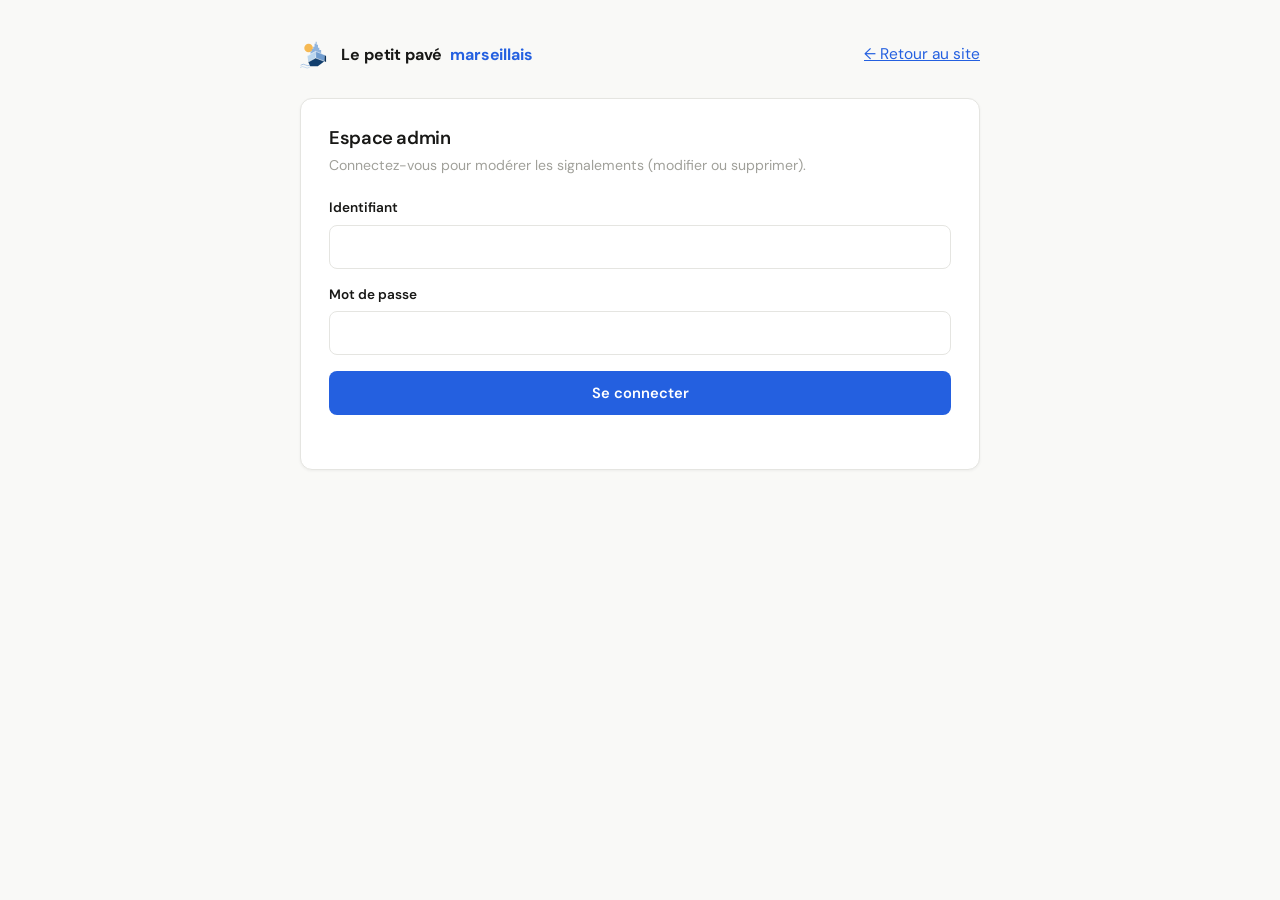
==== admin.html @ af26ad29 "Page admin.html + lien discret dans le footer" ====
<!DOCTYPE html>
<html lang="fr">
<head>
<meta charset="UTF-8">
<meta name="viewport" content="width=device-width, initial-scale=1.0">
<meta name="robots" content="noindex, nofollow">
<title>Espace admin — Le petit pavé marseillais</title>
<link rel="icon" href="img/logo-mark.svg" type="image/svg+xml">
<link href="https://fonts.googleapis.com/css2?family=DM+Sans:wght@400;500;600;700&family=DM+Mono:wght@400;500&display=swap" rel="stylesheet">
<link rel="stylesheet" href="css/style.css">
<style>
  body { background: var(--surface-subtle); }
  .admin-wrap { max-width: 720px; margin: 0 auto; padding: 40px 20px 80px; }
  .admin-header { display: flex; align-items: center; justify-content: space-between; margin-bottom: 28px; }
  .admin-header a.logo { font-size: 1rem; }
  .admin-card { background: var(--surface); border: 1px solid var(--border); border-radius: var(--radius-md); box-shadow: var(--shadow-card); padding: 28px; }
  .admin-card h1 { font-size: 1.15rem; margin-bottom: 6px; }
  .admin-card .sub { color: var(--text-tertiary); font-size: 0.88rem; margin-bottom: 22px; }
  .admin-field { margin-bottom: 16px; }
  .admin-field label { display: block; font-weight: 600; font-size: 0.85rem; margin-bottom: 6px; }
  .admin-field input {
    width: 100%; padding: 11px 13px; border: 1px solid var(--border); border-radius: var(--radius-sm);
    font-family: var(--font-body); font-size: 0.95rem; background: var(--surface);
  }
  .admin-error { color: #b91c1c; font-size: 0.85rem; margin: 10px 0 0; min-height: 1.2em; }
  .admin-panel-header { display: flex; align-items: center; justify-content: space-between; margin-bottom: 18px; gap: 10px; flex-wrap: wrap; }
  .admin-panel-header h1 { font-size: 1.15rem; margin: 0; }
  .admin-toolbar { display: flex; gap: 8px; }
  .report-row {
    background: var(--surface); border: 1px solid var(--border); border-radius: var(--radius-md);
    box-shadow: var(--shadow-card); padding: 16px; margin-bottom: 14px; display: flex; gap: 14px; flex-wrap: wrap;
  }
  .report-row img { width: 90px; height: 90px; object-fit: cover; border-radius: var(--radius-sm); flex-shrink: 0; }
  .report-fields { flex: 1; min-width: 220px; display: flex; flex-direction: column; gap: 8px; }
  .report-fields select, .report-fields textarea {
    width: 100%; padding: 8px 10px; border: 1px solid var(--border); border-radius: var(--radius-sm);
    font-family: var(--font-body); font-size: 0.9rem; background: var(--surface);
  }
  .report-fields textarea { resize: vertical; min-height: 44px; }
  .report-meta { font-size: 0.78rem; color: var(--text-tertiary); }
  .report-actions { display: flex; gap: 8px; align-items: flex-start; flex-wrap: wrap; }
  .admin-empty { text-align: center; color: var(--text-tertiary); padding: 40px 0; }
  [hidden] { display: none !important; }
</style>
</head>
<body>

<div class="admin-wrap">
  <div class="admin-header">
    <a href="index.html" class="logo"><img src="img/logo-mark.svg" alt="" class="logo-mark" width="28" height="25">Le petit pavé <span>marseillais</span></a>
    <a href="index.html" class="footer-admin-link">← Retour au site</a>
  </div>

  <div id="login-view" class="admin-card">
    <h1>Espace admin</h1>
    <p class="sub">Connectez-vous pour modérer les signalements (modifier ou supprimer).</p>
    <form id="login-form">
      <div class="admin-field">
        <label for="login-user">Identifiant</label>
        <input type="text" id="login-user" autocomplete="username" required>
      </div>
      <div class="admin-field">
        <label for="login-pass">Mot de passe</label>
        <input type="password" id="login-pass" autocomplete="current-password" required>
      </div>
      <button type="submit" class="btn btn-primary btn-block">Se connecter</button>
      <p class="admin-error" id="login-error"></p>
    </form>
  </div>

  <div id="panel-view" hidden>
    <div class="admin-panel-header">
      <h1>Modération des signalements</h1>
      <div class="admin-toolbar">
        <button class="btn btn-ghost btn-sm" id="admin-refresh">🔄 Actualiser</button>
        <button class="btn btn-ghost btn-sm" id="admin-logout">Se déconnecter</button>
      </div>
    </div>
    <div id="reports-list"></div>
  </div>
</div>

<script>
const CATEGORIES = [
  { id: 'voirie', label: 'Voirie', emoji: '🕳️' },
  { id: 'dechets', label: 'Déchets & propreté', emoji: '🗑️' },
  { id: 'mobilier', label: 'Mobilier urbain', emoji: '🪑' },
  { id: 'espaces-verts', label: 'Espaces verts', emoji: '🌳' },
  { id: 'voie-velo', label: 'Voie vélo', emoji: '🚲' },
  { id: 'signalisation', label: 'Signalisation', emoji: '🚧' },
  { id: 'autre', label: 'Autre', emoji: '✨' },
];

const loginView = document.getElementById('login-view');
const panelView = document.getElementById('panel-view');
const loginForm = document.getElementById('login-form');
const loginError = document.getElementById('login-error');
const reportsList = document.getElementById('reports-list');

function showPanel() {
  loginView.hidden = true;
  panelView.hidden = false;
  loadReports();
}

function showLogin() {
  panelView.hidden = true;
  loginView.hidden = false;
}

async function checkSession() {
  try {
    const res = await fetch('/api/admin/check', { credentials: 'include' });
    if (res.ok) showPanel(); else showLogin();
  } catch {
    showLogin();
  }
}

loginForm.addEventListener('submit', async (e) => {
  e.preventDefault();
  loginError.textContent = '';
  const user = document.getElementById('login-user').value;
  const password = document.getElementById('login-pass').value;
  const submitBtn = loginForm.querySelector('button[type="submit"]');
  submitBtn.disabled = true;
  try {
    const res = await fetch('/api/admin/login', {
      method: 'POST',
      credentials: 'include',
      headers: { 'Content-Type': 'application/json' },
      body: JSON.stringify({ user, password }),
    });
    const data = await res.json().catch(() => ({}));
    if (res.ok) {
      loginForm.reset();
      showPanel();
    } else {
      loginError.textContent = data.error || 'Connexion impossible.';
    }
  } catch {
    loginError.textContent = 'Erreur réseau. Réessayez.';
  } finally {
    submitBtn.disabled = false;
  }
});

document.getElementById('admin-logout').addEventListener('click', async () => {
  await fetch('/api/admin/logout', { method: 'POST', credentials: 'include' }).catch(() => {});
  showLogin();
});

document.getElementById('admin-refresh').addEventListener('click', loadReports);

function categoryOptions(selected) {
  return CATEGORIES.map(c => `<option value="${c.id}" ${c.id === selected ? 'selected' : ''}>${c.emoji} ${c.label}</option>`).join('');
}

function formatDate(iso) {
  try {
    return new Date(iso).toLocaleDateString('fr-FR', { day: 'numeric', month: 'long', year: 'numeric', hour: '2-digit', minute: '2-digit' });
  } catch {
    return iso;
  }
}

async function loadReports() {
  reportsList.innerHTML = '<p class="admin-empty">Chargement…</p>';
  let reports;
  try {
    const res = await fetch('/api/reports', { credentials: 'include' });
    reports = await res.json();
  } catch {
    reportsList.innerHTML = '<p class="admin-empty">Impossible de charger les signalements.</p>';
    return;
  }

  if (!Array.isArray(reports) || reports.length === 0) {
    reportsList.innerHTML = '<p class="admin-empty">Aucun signalement pour l’instant.</p>';
    return;
  }

  reportsList.innerHTML = reports.map(r => `
    <div class="report-row" data-id="${r.id}">
      ${r.photo ? `<img src="${r.photo}" alt="">` : ''}
      <div class="report-fields">
        <select class="f-category">${categoryOptions(r.category)}</select>
        <textarea class="f-comment" maxlength="140" rows="2">${r.comment ? escapeHtml(r.comment) : ''}</textarea>
        <select class="f-status">
          <option value="ouvert" ${r.status !== 'resolu' ? 'selected' : ''}>Ouvert</option>
          <option value="resolu" ${r.status === 'resolu' ? 'selected' : ''}>Résolu</option>
        </select>
        <div class="report-meta">Signalé le ${formatDate(r.createdAt)} · ${r.lat.toFixed(4)}, ${r.lng.toFixed(4)}</div>
      </div>
      <div class="report-actions">
        <button class="btn btn-primary btn-sm f-save">Enregistrer</button>
        <button class="btn btn-ghost btn-sm f-delete">Supprimer</button>
      </div>
    </div>
  `).join('');

  reportsList.querySelectorAll('.report-row').forEach(row => {
    const id = row.dataset.id;
    row.querySelector('.f-save').addEventListener('click', () => saveReport(id, row));
    row.querySelector('.f-delete').addEventListener('click', () => deleteReport(id, row));
  });
}

function escapeHtml(str) {
  const div = document.createElement('div');
  div.textContent = str;
  return div.innerHTML;
}

async function saveReport(id, row) {
  const btn = row.querySelector('.f-save');
  btn.disabled = true;
  btn.textContent = 'Enregistrement…';
  const payload = {
    category: row.querySelector('.f-category').value,
    comment: row.querySelector('.f-comment').value,
    status: row.querySelector('.f-status').value,
  };
  try {
    const res = await fetch(`/api/admin/reports/${encodeURIComponent(id)}`, {
      method: 'PATCH',
      credentials: 'include',
      headers: { 'Content-Type': 'application/json' },
      body: JSON.stringify(payload),
    });
    if (res.status === 401) { showLogin(); return; }
    btn.textContent = res.ok ? 'Enregistré ✓' : 'Erreur';
  } catch {
    btn.textContent = 'Erreur réseau';
  } finally {
    btn.disabled = false;
    setTimeout(() => { btn.textContent = 'Enregistrer'; }, 1800);
  }
}

async function deleteReport(id, row) {
  if (!confirm('Supprimer définitivement ce signalement ?')) return;
  try {
    const res = await fetch(`/api/admin/reports/${encodeURIComponent(id)}`, {
      method: 'DELETE',
      credentials: 'include',
    });
    if (res.status === 401) { showLogin(); return; }
    if (res.ok) {
      row.remove();
      if (!reportsList.querySelector('.report-row')) {
        reportsList.innerHTML = '<p class="admin-empty">Aucun signalement pour l’instant.</p>';
      }
    }
  } catch {
    alert('Erreur réseau, réessayez.');
  }
}

checkSession();
</script>
</body>
</html>
---- css/style.css ----
/* Le petit pavé marseillais — design basé sur le système "Meridian" (DESIGN.md) */

:root {
  --background: #f4f4f2;
  --surface: #ffffff;
  --surface-subtle: #f9f9f7;
  --border: #e5e5e1;
  --border-soft: #ededea;
  --border-focus: #2460e0;

  --text-primary: #181816;
  --text-secondary: #64645e;
  --text-tertiary: #a0a09a;
  --text-disabled: #c5c5bf;

  --primary: #2460e0;
  --primary-hover: #1e52c2;
  --primary-light: #edf1fe;
  --primary-dim: #c7d6fc;

  --green: #166534;
  --green-bg: #f0fdf4;
  --green-border: #bbf7d0;

  --red: #b91c1c;
  --red-bg: #fef2f2;

  --amber: #9a3412;
  --amber-bg: #fffbeb;
  --amber-border: #fde68a;

  --radius-xs: 4px;
  --radius-sm: 8px;
  --radius-md: 12px;

  --shadow-card: 0 1px 3px rgba(0, 0, 0, 0.05);
  --shadow-card-hover: 0 4px 10px rgba(0, 0, 0, 0.07);

  --font-body: 'DM Sans', system-ui, -apple-system, sans-serif;
  --font-mono: 'DM Mono', 'SFMono-Regular', Consolas, monospace;
}

* { box-sizing: border-box; }

html { scroll-behavior: smooth; }

body {
  margin: 0;
  font-family: var(--font-body);
  font-size: 15.5px;
  font-weight: 400;
  line-height: 1.5;
  color: var(--text-primary);
  background: var(--background);
}

h1, h2, h3 { font-family: var(--font-body); margin: 0 0 0.5em; color: var(--text-primary); }

h1 {
  font-size: clamp(1.9rem, 3.6vw, 2.6rem);
  font-weight: 600;
  line-height: 1.2;
  letter-spacing: -0.02em;
}
h2 {
  font-size: 20.5px;
  font-weight: 600;
  line-height: 1.2;
  letter-spacing: -0.02em;
}
p { margin: 0 0 1em; color: var(--text-secondary); }

.container { max-width: 1120px; margin: 0 auto; padding: 0 24px; }

a { color: var(--primary); }

/* Buttons */
.btn {
  display: inline-flex;
  align-items: center;
  justify-content: center;
  gap: 8px;
  font-family: var(--font-body);
  font-weight: 600;
  font-size: 0.92rem;
  padding: 11px 20px;
  border-radius: var(--radius-sm);
  border: 1px solid transparent;
  cursor: pointer;
  text-decoration: none;
  transition: background-color 0.15s ease, transform 0.1s ease, box-shadow 0.15s ease;
  white-space: nowrap;
}
.btn:active { transform: scale(0.98); }
.btn-primary { background: var(--primary); color: #fff; }
.btn-primary:hover { background: var(--primary-hover); }
.btn-ghost { background: var(--surface); border-color: var(--border); color: var(--text-secondary); }
.btn-ghost:hover { background: var(--surface-subtle); color: var(--text-primary); border-color: var(--text-disabled); }
.btn-lg { padding: 13px 24px; font-size: 0.98rem; }
.btn-sm { padding: 8px 14px; font-size: 0.85rem; }
.btn-block { width: 100%; }
.btn-header { display: none; }

.link-btn {
  background: none; border: none; color: var(--text-secondary);
  text-decoration: underline; cursor: pointer; font-size: 0.85rem; font-family: var(--font-body);
  padding: 0;
}

/* Header */
.site-header {
  position: sticky; top: 0; z-index: 40;
  background: rgba(244, 244, 242, 0.9);
  backdrop-filter: blur(8px);
  border-bottom: 1px solid var(--border);
}
.header-inner { display: flex; align-items: center; justify-content: space-between; height: 60px; }
.logo {
  font-family: var(--font-body); font-weight: 700; font-size: 1.05rem;
  color: var(--text-primary); text-decoration: none; letter-spacing: -0.01em;
  display: inline-flex; align-items: center; gap: 8px;
}
.logo-mark { display: block; height: 30px; width: auto; }
.logo span { color: var(--primary); }
.main-nav { display: none; gap: 26px; }
.main-nav a { color: var(--text-secondary); text-decoration: none; font-weight: 500; font-size: 0.92rem; }
.main-nav a:hover { color: var(--text-primary); }

@media (min-width: 860px) {
  .main-nav { display: flex; }
  .btn-header { display: inline-flex; }
}

/* Hero */
.hero { padding: 52px 0 36px; }
.hero-inner { display: grid; grid-template-columns: 1fr; gap: 32px; align-items: center; }
@media (min-width: 960px) { .hero-inner { grid-template-columns: 1.2fr 0.8fr; gap: 40px; } }

.eyebrow {
  display: inline-flex; align-items: center; gap: 6px;
  background: var(--primary-light); color: var(--primary);
  font-weight: 600; font-size: 0.78rem; padding: 5px 12px; border-radius: 999px;
  margin-bottom: 16px;
}
.highlight { color: var(--primary); }
.hero-lead { font-size: 1.02rem; max-width: 48ch; }
.hero-actions { display: flex; flex-wrap: wrap; gap: 12px; margin: 20px 0 14px; }
.hero-note { font-size: 0.82rem; color: var(--text-tertiary); }

/* Illustration dans le hero */
.hero-illustration { display: block; width: 100%; height: auto; }

.live-dot {
  width: 7px; height: 7px; border-radius: 50%; background: var(--green);
  display: inline-block; margin-right: 6px; animation: pulse-dot 2s infinite;
}
@keyframes pulse-dot { 0%, 100% { opacity: 1; } 50% { opacity: 0.35; } }

/* Ligne de statistiques "en direct" */
.stats-strip-section { padding: 0 0 40px; }
.stats-strip {
  background: var(--surface); border: 1px solid var(--border); border-radius: var(--radius-md);
  box-shadow: var(--shadow-card); padding: 18px 22px;
  display: flex; align-items: center; gap: 24px; flex-wrap: wrap;
}
.stats-strip-label {
  font-size: 13px; font-weight: 600; color: var(--text-secondary);
  display: flex; align-items: center; white-space: nowrap;
}
.stats-strip-items { display: flex; flex: 1; gap: 12px; flex-wrap: wrap; }
.stat-item {
  background: var(--surface-subtle); border-radius: var(--radius-sm); padding: 12px 18px;
  flex: 1; min-width: 120px;
}
.stat-value {
  font-family: var(--font-mono); font-size: 24px; font-weight: 500; letter-spacing: -0.02em;
  color: var(--text-primary); line-height: 1;
}
.stat-label { font-size: 12.5px; color: var(--text-tertiary); margin-top: 6px; }
.stat-item.accent-green .stat-value { color: var(--green); }
.stat-item.accent-blue .stat-value { color: var(--primary); }

/* How it works */
.how { padding: 16px 0 56px; }
.steps { display: grid; grid-template-columns: 1fr; gap: 16px; margin-top: 24px; }
@media (min-width: 760px) { .steps { grid-template-columns: repeat(3, 1fr); } }
.card {
  background: var(--surface); border: 1px solid var(--border); border-radius: var(--radius-md);
  box-shadow: var(--shadow-card); padding: 20px; transition: box-shadow 0.15s ease, border-color 0.15s ease;
}
.card:hover { box-shadow: var(--shadow-card-hover); border-color: var(--text-disabled); }
.step-num {
  width: 30px; height: 30px; border-radius: var(--radius-sm); background: var(--primary-light); color: var(--primary);
  display: flex; align-items: center; justify-content: center; font-family: var(--font-mono);
  font-weight: 500; margin-bottom: 14px; font-size: 0.9rem;
}
.step h3 { font-size: 15px; font-weight: 600; margin-bottom: 6px; letter-spacing: -0.01em; }
.step p { margin: 0; font-size: 0.92rem; }

/* Categories */
.categories { padding: 8px 0 56px; }
.section-lead { max-width: 58ch; }
.category-grid { display: grid; grid-template-columns: repeat(2, 1fr); gap: 12px; margin-top: 22px; }
@media (min-width: 640px) { .category-grid { grid-template-columns: repeat(3, 1fr); } }
@media (min-width: 900px) { .category-grid { grid-template-columns: repeat(5, 1fr); } }
.category-card {
  background: var(--surface); border: 1px solid var(--border); border-radius: var(--radius-md);
  padding: 16px 12px; text-align: center; box-shadow: var(--shadow-card);
  transition: box-shadow 0.15s ease, border-color 0.15s ease;
}
.category-card:hover { box-shadow: var(--shadow-card-hover); border-color: var(--text-disabled); }
.category-card .emoji {
  width: 38px; height: 38px; border-radius: var(--radius-sm); display: flex; align-items: center;
  justify-content: center; font-size: 1.1rem; margin: 0 auto 10px;
}
.category-card .label { font-size: 0.82rem; font-weight: 600; color: var(--text-primary); }

/* Map section */
.map-section { padding: 8px 0 64px; }
.map-header { display: flex; flex-wrap: wrap; gap: 16px; justify-content: space-between; align-items: flex-end; margin-bottom: 16px; }
.map-header-actions { display: flex; gap: 8px; flex-wrap: wrap; }
.filter-chips { display: flex; flex-wrap: wrap; gap: 8px; margin-bottom: 16px; }
.chip {
  border: 1px solid var(--border); background: var(--surface); border-radius: var(--radius-xs);
  padding: 6px 12px; font-size: 0.8rem; font-weight: 600; cursor: pointer; color: var(--text-secondary);
  display: inline-flex; align-items: center; gap: 6px; transition: all 0.15s ease;
}
.chip.active { border-color: var(--primary); background: var(--primary-light); color: var(--primary); }
.map {
  height: 460px; border-radius: var(--radius-md); overflow: hidden;
  border: 1px solid var(--border); box-shadow: var(--shadow-card);
}
.empty-state { text-align: center; padding: 20px; color: var(--text-tertiary); font-size: 0.9rem; }

/* About */
.about { padding: 8px 0 64px; }
.about-grid { display: grid; grid-template-columns: 1fr; gap: 32px; align-items: center; }
@media (min-width: 900px) { .about-grid { grid-template-columns: 1.1fr 0.9fr; gap: 44px; } }
.about-text { max-width: 62ch; }
.about-art { display: flex; justify-content: center; }
.about-illustration { width: 100%; max-width: 460px; height: auto; display: block; }

.about-values { display: flex; flex-direction: column; gap: 16px; margin: 22px 0 24px; }
.value-item { display: flex; align-items: flex-start; gap: 14px; }
.value-icon {
  flex-shrink: 0; width: 38px; height: 38px; border-radius: var(--radius-sm);
  background: var(--primary-light); display: flex; align-items: center; justify-content: center; font-size: 1.05rem;
}
.value-title { font-weight: 600; font-size: 0.95rem; color: var(--text-primary); margin-bottom: 2px; }
.value-desc { font-size: 0.9rem; color: var(--text-secondary); line-height: 1.4; }

.disclaimer {
  background: var(--amber-bg); border: 1px solid var(--amber-border);
  border-radius: var(--radius-sm); padding: 14px 16px; font-size: 0.88rem; color: var(--text-primary);
}

/* Footer */
.site-footer { border-top: 1px solid var(--border); padding: 24px 0 48px; }
.footer-inner { display: flex; flex-wrap: wrap; gap: 10px; justify-content: space-between; align-items: center; }
.footer-inner p { margin: 0; color: var(--text-tertiary); font-size: 0.85rem; }

/* Modal */
.modal-overlay {
  position: fixed; inset: 0; background: rgba(24, 24, 22, 0.5);
  display: flex; align-items: flex-end; justify-content: center; z-index: 100; padding: 0;
}
.modal-overlay[hidden] { display: none; }
@media (min-width: 640px) { .modal-overlay { align-items: center; padding: 24px; } }
.modal {
  background: var(--surface); width: 100%; max-width: 520px; max-height: 92vh; overflow-y: auto;
  border-radius: 16px 16px 0 0; padding: 26px 24px 28px; position: relative;
  border: 1px solid var(--border); box-shadow: 0 10px 30px rgba(0,0,0,0.12);
}
@media (min-width: 640px) { .modal { border-radius: var(--radius-md); } }
.modal-close {
  position: absolute; top: 16px; right: 16px; background: var(--surface-subtle); border: 1px solid var(--border);
  width: 32px; height: 32px; border-radius: var(--radius-sm); cursor: pointer; font-size: 0.95rem; color: var(--text-secondary);
}
.modal-close:hover { color: var(--text-primary); background: var(--border-soft); }
.modal h2 { margin-bottom: 6px; font-size: 1.2rem; }
.modal-sub { font-size: 0.88rem; margin-bottom: 20px; }

.field-group { margin-bottom: 20px; }
.field-group > label { display: block; font-weight: 600; font-size: 0.85rem; margin-bottom: 9px; color: var(--text-primary); }

.category-picker { display: flex; flex-wrap: wrap; gap: 8px; }
.cat-btn {
  border: 1px solid var(--border); background: var(--surface); border-radius: var(--radius-sm);
  padding: 8px 13px; font-size: 0.82rem; font-weight: 600; cursor: pointer; color: var(--text-secondary);
  display: inline-flex; align-items: center; gap: 6px; transition: all 0.15s ease;
}
.cat-btn:hover { background: var(--surface-subtle); color: var(--text-primary); }
.cat-btn.selected { border-color: var(--primary); background: var(--primary-light); color: var(--primary); }

textarea {
  width: 100%; font-family: var(--font-body); font-size: 0.92rem; padding: 11px 13px;
  border: 1px solid var(--border); border-radius: var(--radius-sm); resize: vertical;
  background: var(--surface); color: var(--text-primary);
}
textarea:focus { outline: none; border-color: var(--border-focus); box-shadow: 0 0 0 3px var(--primary-dim); }

.file-btn {
  display: inline-flex; align-items: center; gap: 8px; border: 1px dashed var(--border);
  border-radius: var(--radius-sm); padding: 10px 15px; cursor: pointer; font-weight: 600;
  font-size: 0.85rem; color: var(--text-secondary); background: var(--surface-subtle);
}
.file-btn:hover { color: var(--text-primary); border-color: var(--text-disabled); }
.photo-preview { margin-top: 10px; }
.photo-preview img {
  max-width: 160px; max-height: 160px; border-radius: var(--radius-sm); display: block;
  border: 1px solid var(--border);
}

.mini-map { height: 220px; border-radius: var(--radius-sm); margin-top: 10px; border: 1px solid var(--border); }
.hint { font-size: 0.78rem; margin: 8px 0 0; color: var(--text-tertiary); }

/* Marker */
.marue-pin {
  width: 30px; height: 30px; border-radius: 50% 50% 50% 0; transform: rotate(-45deg);
  display: flex; align-items: center; justify-content: center; box-shadow: 0 2px 5px rgba(0,0,0,0.25);
  border: 2px solid #fff;
}
.marue-pin span { transform: rotate(45deg); font-size: 13px; }
.marue-pin.resolved { opacity: 0.4; }

.popup-content { font-family: var(--font-body); max-width: 280px; padding: 2px; }
.popup-content img { width: 100%; max-height: 170px; object-fit: cover; border-radius: var(--radius-sm); margin-bottom: 10px; }
.popup-cat { font-weight: 700; color: var(--text-primary); font-size: 1.05rem; margin-bottom: 6px; }
.popup-comment { font-size: 0.98rem; line-height: 1.4; margin-bottom: 10px; color: var(--text-primary); }
.popup-date { font-size: 0.85rem; color: var(--text-tertiary); margin-bottom: 12px; }
.popup-resolve { font-size: 0.92rem; display: flex; align-items: center; gap: 8px; cursor: pointer; color: var(--text-secondary); }
.popup-resolve input { width: 16px; height: 16px; }
.leaflet-popup-content-wrapper { border-radius: var(--radius-md); }
.leaflet-popup-content { margin: 16px 18px; }

/* Toast */
.toast {
  position: fixed; bottom: 24px; left: 50%; transform: translateX(-50%);
  background: var(--text-primary); color: #fff; padding: 13px 20px; border-radius: var(--radius-sm);
  font-size: 0.88rem; font-weight: 600; box-shadow: 0 8px 24px rgba(0,0,0,0.18); z-index: 200;
  animation: toast-in 0.2s ease;
}
@keyframes toast-in { from { opacity: 0; transform: translate(-50%, 8px); } to { opacity: 1; transform: translate(-50%, 0); } }

/* Barre d'action fixe mobile */
.mobile-cta-bar {
  display: none;
}

/* ---------- Mobile : tout en plus grand, hyper simple ---------- */
@media (max-width: 640px) {
  body { font-size: 17px; padding-bottom: 84px; }

  h1 { font-size: 2rem; letter-spacing: -0.01em; }
  h2 { font-size: 22px; }

  .container { padding: 0 18px; }

  .hero { padding: 28px 0 28px; }
  .eyebrow { font-size: 0.85rem; }
  .hero-lead { font-size: 1.05rem; max-width: none; }
  .hero-actions { flex-direction: column; align-items: stretch; }
  .hero-actions .btn { width: 100%; }
  .hero-note { font-size: 0.88rem; }

  .stats-strip { padding: 16px; flex-direction: column; align-items: stretch; gap: 12px; }
  .stats-strip-items { gap: 10px; }
  .stat-item { min-width: calc(50% - 5px); flex: 1 1 calc(50% - 5px); padding: 14px; }
  .stat-value { font-size: 28px; }
  .stat-label { font-size: 13.5px; }

  /* Boutons et zones tactiles agrandis */
  .btn { font-size: 1rem; padding: 14px 20px; }
  .btn-lg { padding: 17px 22px; font-size: 1.08rem; }
  .btn-sm { padding: 11px 16px; font-size: 0.9rem; }

  /* Une seule colonne, tout est plus lisible */
  .steps { grid-template-columns: 1fr; }
  .step-num { width: 36px; height: 36px; font-size: 1rem; }
  .step h3 { font-size: 17px; }
  .step p { font-size: 1rem; }

  .category-grid { grid-template-columns: 1fr 1fr; gap: 10px; }
  .category-card { padding: 18px 10px; }
  .category-card .emoji { width: 46px; height: 46px; font-size: 1.35rem; margin-bottom: 12px; }
  .category-card .label { font-size: 0.95rem; }

  .map-header { align-items: flex-start; }
  .map-header-actions .btn { flex: 1; }
  .filter-chips { gap: 10px; }
  .chip { padding: 10px 14px; font-size: 0.9rem; }
  .map { height: 360px; }

  .disclaimer { font-size: 0.95rem; }

  /* Modal : champs et boutons plus grands, pas de zoom involontaire sur iOS */
  .modal { padding: 22px 18px 24px; }
  .modal h2 { font-size: 1.35rem; }
  .modal-sub { font-size: 0.95rem; }
  .field-group > label { font-size: 0.95rem; }
  .cat-btn { padding: 12px 16px; font-size: 0.95rem; }
  textarea { font-size: 16px; padding: 13px 14px; }
  .file-btn { padding: 13px 16px; font-size: 0.95rem; }
  .btn-block.btn-lg { padding: 18px 22px; font-size: 1.12rem; }

  /* Barre d'action fixe en bas, toujours accessible d'un pouce */
  .mobile-cta-bar {
    display: flex;
    position: fixed;
    left: 0; right: 0; bottom: 0;
    z-index: 60;
    padding: 12px 18px calc(12px + env(safe-area-inset-bottom, 0px));
    background: rgba(244, 244, 242, 0.95);
    backdrop-filter: blur(8px);
    border-top: 1px solid var(--border);
  }
  .mobile-cta-bar .btn { width: 100%; }
}
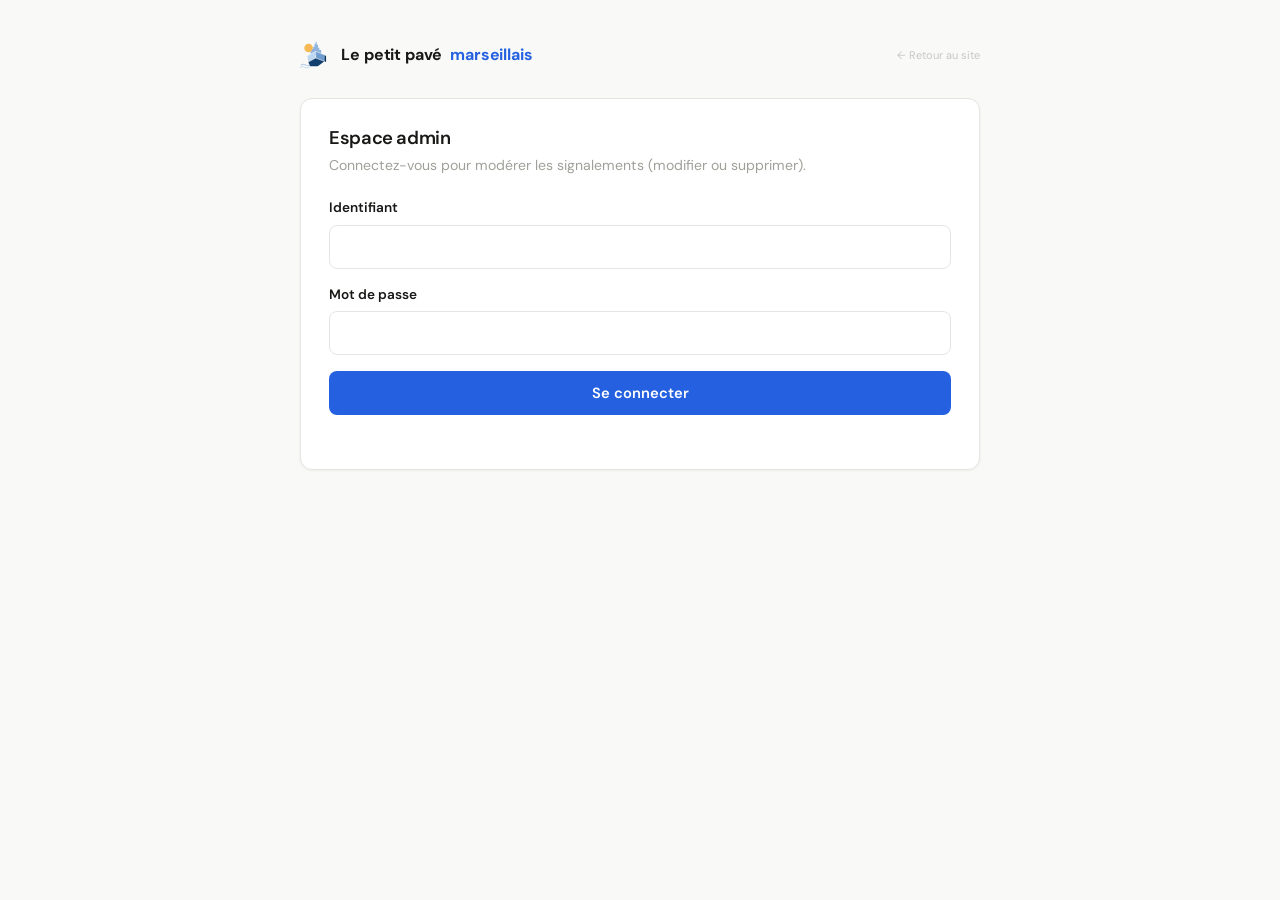
==== commit 556ba21e: "admin.html: confirmation de suppression inline (sans confirm natif)" ====
--- a/admin.html
+++ b/admin.html
@@ -40,6 +40,7 @@
   .report-meta { font-size: 0.78rem; color: var(--text-tertiary); }
   .report-actions { display: flex; gap: 8px; align-items: flex-start; flex-wrap: wrap; }
   .admin-empty { text-align: center; color: var(--text-tertiary); padding: 40px 0; }
+  .btn-danger-confirm { background: #b91c1c; color: #fff; border-color: #b91c1c; }
   [hidden] { display: none !important; }
 </style>
 </head>
@@ -239,7 +240,28 @@
 }
 
 async function deleteReport(id, row) {
-  if (!confirm('Supprimer définitivement ce signalement ?')) return;
+  const btn = row.querySelector('.f-delete');
+
+  // Confirmation en deux temps, directement dans la carte (pas de confirm() natif :
+  // plus fiable, et ça évite un popup qui peut bloquer certains navigateurs/webviews).
+  if (!btn.dataset.confirming) {
+    btn.dataset.confirming = '1';
+    btn.textContent = 'Confirmer ?';
+    btn.classList.add('btn-danger-confirm');
+    setTimeout(() => {
+      if (btn.dataset.confirming) {
+        delete btn.dataset.confirming;
+        btn.textContent = 'Supprimer';
+        btn.classList.remove('btn-danger-confirm');
+      }
+    }, 3000);
+    return;
+  }
+
+  delete btn.dataset.confirming;
+  btn.disabled = true;
+  btn.textContent = 'Suppression…';
+
   try {
     const res = await fetch(`/api/admin/reports/${encodeURIComponent(id)}`, {
       method: 'DELETE',
@@ -251,9 +273,15 @@
       if (!reportsList.querySelector('.report-row')) {
         reportsList.innerHTML = '<p class="admin-empty">Aucun signalement pour l’instant.</p>';
       }
+    } else {
+      btn.textContent = 'Erreur';
+      btn.disabled = false;
+      setTimeout(() => { btn.textContent = 'Supprimer'; }, 1800);
     }
   } catch {
-    alert('Erreur réseau, réessayez.');
+    btn.textContent = 'Erreur réseau';
+    btn.disabled = false;
+    setTimeout(() => { btn.textContent = 'Supprimer'; }, 1800);
   }
 }
 
--- a/css/style.css
+++ b/css/style.css
@@ -258,6 +258,8 @@
 .site-footer { border-top: 1px solid var(--border); padding: 24px 0 48px; }
 .footer-inner { display: flex; flex-wrap: wrap; gap: 10px; justify-content: space-between; align-items: center; }
 .footer-inner p { margin: 0; color: var(--text-tertiary); font-size: 0.85rem; }
+.footer-admin-link { font-size: 11px; color: var(--text-tertiary); text-decoration: none; opacity: 0.55; }
+.footer-admin-link:hover { opacity: 1; text-decoration: underline; }
 
 /* Modal */
 .modal-overlay {
